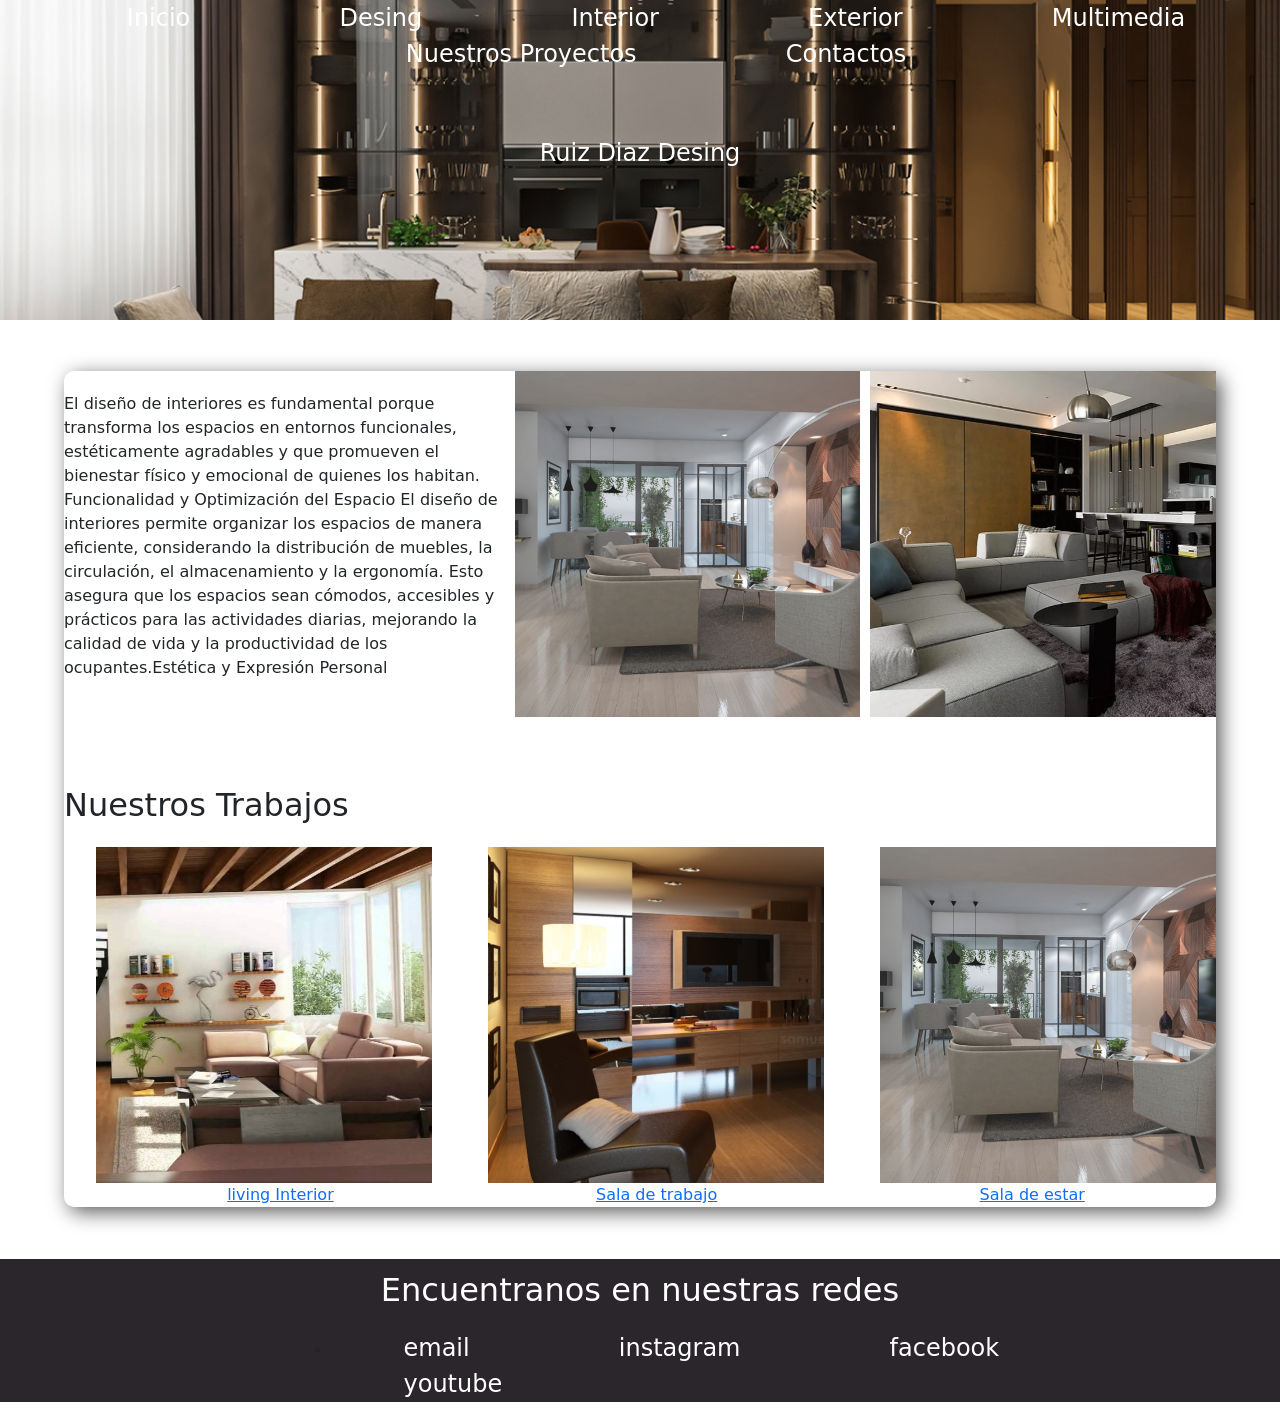
==== index.html @ cdf4b79e "archivo entrega N2" ====
<!DOCTYPE html>
<html lang="en">
<head>
    <meta charset="UTF-8">
    <meta name="viewport" content="width=device-width, initial-scale=1.0">
    <title>Ruis dias Desing</title>
    <link rel="stylesheet" href="css/estilos.css">
    <link href="https://cdn.jsdelivr.net/npm/bootstrap@5.3.8/dist/css/bootstrap.min.css" rel="stylesheet" integrity="sha384-sRIl4kxILFvY47J16cr9ZwB07vP4J8+LH7qKQnuqkuIAvNWLzeN8tE5YBujZqJLB" crossorigin="anonymous">
</head>
<body>
    <header >
         <!--navegacion principal del la pagina web-->
        <div class="div-hambur1">
            <div class="collapse" id="navbarToggleExternalContent" data-bs-theme="dark" >
                <div class="li-hambur">
                   <li class="li-hambur">
                     <a href="./index.html">Inicio</a>
                     <a href="./pages/Desing.html">Desing</a>
                     <a href="./pages/Interior.html">Interior</a>
                     <a href="./pages/Exterior.html">Exterior</a>
                     <a href="./pages/multimedia.html">Multimedia</a>
                     <a href="./pages/Trabajos.html">Nuestros Proyectos</a>
                     <a href="./pages/Contactos.html">Contactos</a>
                    </li>
                </div>
            </div>
            <nav class="navbar navbar-dark bg-dark" id="nav-hambur">
                 <div class="container-fluid" id="div-id"> 
                     <button class="navbar-toggler" type="button" data-bs-toggle="collapse" data-bs-target="#navbarToggleExternalContent" aria-controls="navbarToggleExternalContent" aria-expanded="false" aria-label="Toggle navigation">
                         <span class="navbar-toggler-icon"></span>
                    </button>
                </div>
            </nav>
        </div>
         
    
        
         <ul class="nav-principal">
            <li>
                <a href="./index.html">Inicio</a>
                <a href="./pages/Desing.html">Desing</a>
                <a href="./pages/Interior.html">Interior</a>
                <a href="./pages/Exterior.html">Exterior</a>
                <a href="./pages/multimedia.html">Multimedia</a>
                <a href="./pages/Trabajos.html">Nuestros Proyectos</a>
                <a href="./pages/Contactos.html">Contactos</a>
            </li>
        </ul>
        <p class="titulo-primario">Ruiz Diaz Desing</p>
        
    </header>

    <main>
            <div class="d1">
                <p class="t1">
                
                El diseño de interiores es fundamental porque transforma los espacios en entornos funcionales, estéticamente agradables y que promueven el bienestar físico y emocional de quienes los habitan.
                Funcionalidad y Optimización del Espacio
                El diseño de interiores permite organizar los espacios de manera eficiente, considerando la distribución de muebles, la circulación, el almacenamiento y la ergonomía. Esto asegura que los espacios sean cómodos, accesibles y prácticos para las actividades diarias, mejorando la calidad de vida y la productividad de los ocupantes.Estética y Expresión Personal
                </p>
                <img class="i1" src="./img/living 1.png" alt="">
                <img class="i1" src="./img/living 2.jpg" alt="">
            </div>
        <div class="div-2" >
            <h2>Nuestros Trabajos</h2>
            <ul>
                <li>
                    <img class="imagen-2" src="./img/foto.jpg" alt="">
                    <img class="imagen-2" src="./img/living 3.jpg" alt="">
                    <img class="imagen-2" src="./img/living 1.png" alt="">
                    <img src="" alt="">
                </li>
                <div class="div-trabajos">
                    <a class="living-1"href="./pages/Trabajos.html">living Interior</a>
                    <a href="./pages/Trabajos.html">Sala de trabajo</a>
                    <a href="./pages/Trabajos.html">Sala de estar</a>
                </div>
            </ul>
        </div>
            
             
        
       
        
      
            
        
    </main>
    
    <footer>
        <h2 class="footer-h2">Encuentranos en nuestras redes</h2>
    
        <ul class="footer-class">
            <li>
                <a href="">email</a>
                <a href="">instagram</a>
                <a href="">facebook</a>
                <a href="">youtube</a>
            </li>
    </footer>
    <script src="https://cdn.jsdelivr.net/npm/bootstrap@5.3.8/dist/js/bootstrap.bundle.min.js" integrity="sha384-FKyoEForCGlyvwx9Hj09JcYn3nv7wiPVlz7YYwJrWVcXK/BmnVDxM+D2scQbITxI" crossorigin="anonymous"></script>
</body>


</html>
---- css/estilos.css ----
*{
    margin: 0%;
    padding: 0%;
    box-sizing:border-box;
}


body {
    background-color: #f0f0f0;
}
    /*diseño del header*/

.nav-principal{
    display: flex;
    flex-direction: row;
    align-items:center;
    justify-content: center;
    list-style: none;
    position: absolute;
    top: 0%;
    left: 0%;
    width: 100%;

}

ul li a{
  
    margin: 3em;
    color: rgb(255, 255, 255);
    font-size:x-large;
    text-decoration: none;
}

ul li a:hover{
    padding: 1px;
    color:rgb(255, 180, 110);
}


    

header{
    background-image:url(../img/portada.jpg);
    background-attachment: scroll;
    padding: 20em 0 0 0;
    background-size: cover;
    background-position: center center;
    text-align: center;

}
.titulo-primario{
    display:flex;
    flex-direction: row;
    align-items:center;
    justify-content: center;
    position: absolute;
    top: 15%;
    width: 100%;
    font-size: x-large;
    color: rgb(255, 255, 255);
}
              /* diseño del main*/

main{
    margin: 4% 5%;
    box-shadow: 5px 5px 20px rgb(90, 90, 90);
    border-radius: 10px;
    background-color:#ffffff;
    
    
}
              /* diseño del div-1*/
.d1{
    display: flex;
    align-items: center;
    gap: 10px;
    box-sizing: border-box;
}
.i1{
    
    
    width: 30%;
    height: auto;
}
.t1{
    width: 40%;
}
    
    
    
            /*diseño de div-2*/
main h2{
    margin-top: 6%;
    margin-bottom: 2%; 
}
.imagen-2{
      width: 30%;
    height: 5%;
}
main ul li{
    display: flex;
    flex-direction: row;
    justify-content: space-between;
    gap: 5%;

}
.div-trabajos{
    display: flex;
    flex-direction: row;
    justify-content: space-around;
    font-size: medium;
}

.div-trabajos a:hover{
   
    color:rgb(255, 180, 110);
}
    
             /*pagina desing*/

.main-principal{
    display: flex;
    flex-direction:column;
    justify-content: center;
    align-items: center;
}
.textos-1{
    text-align: justify;
    font-size: x-large;
    width: 80%;
}
.textos-1A{
    text-align: justify;
    font-size: x-large;
    width: 80%;
    margin-left: 9%;
}
.textos-de-lista{
    text-align:left;
    font-size: medium;
    font-family:'Trebuchet MS', 'Lucida Sans Unicode', 'Lucida Grande', 'Lucida Sans', Arial, sans-serif;
    margin-left: 1%;
    list-style-type: none;


}
.texto-final{
    text-align:left;
    font-size: medium;
    font-family:'Trebuchet MS', 'Lucida Sans Unicode', 'Lucida Grande', 'Lucida Sans', Arial, sans-serif;
    margin-top: 10%;
    margin-left: 1%;
}
.imagenes-3{
    box-sizing: border-box;
    height: auto;
    max-width: 100%;
    
}

            /* pagina de interior*/

.textos-1B{
    margin: 3%;
}

           /* pagina multimedia */

.div-grid{
    box-sizing: border-box;
    padding: 4px;
    gap: 4px;
    display: grid;
    grid-template-columns: 1fr 1fr 1fr;
    grid-template-rows: 300px;
}
.imagenes-grid{
    width: 100%;
    height: 100%;
    object-fit: cover;
    
}
.titulo-mul{
    display: flex;
    flex-direction: row;
    justify-content: center;
}

             /* Diseño del footer */
footer{
    background-color:#2b252c ;
}
.footer-h2 {
    display: flex;
    justify-content: center;
    padding: 1%;
    color: #ffffff;
    
}

footer ul li {
    margin-left: 24%;
    
}
@media screen and (max-width: 700px) {
    .footer-class li a {
        display: flex;
        flex-direction: column;
        align-items: center;
        font-size: small;
        margin-left: -35%;
    }

}
    



    

    


            /* diseño exterior*/


#grid-exterior {
    display: grid;
    grid-template-columns: 1fr 1fr 1fr;
    grid-template-rows: 300px;
    padding: 4px;
    gap: 4px;

}

.imagen-ext1{
   
    box-sizing: border-box;
    height: 100%;
    width: 100%;
    object-fit: cover;

}
          /* diseño Nuetros Proyectos*/

.imagen-ext{
    box-sizing: border-box;
    height: 100%;
    width: 100%;
    object-fit: cover;
}

.div-3{
    display: flex;
    flex-direction: row;
    justify-content: center;
    gap: 4%;
    
    
}
.imagen-div{
    width:30%;
    
    
     
}

                    /*pagina contactos*/

.form{
    display: flex;
    flex-direction: column;
    align-items: center;
    

}
main form{
    width: 100%;
    height: 100%;
    margin: 30px;
    
}
main input {
    width: 40%;
    height: 35px;
    margin: 10px;
}

.input-tex{
    height: 100px;
}

.button {
    border: none;
    background-color: rgb(255, 180, 110);

}
.button:hover {
    color: #ffffff;

}
             /*diseño menu hambur*/

.div-hambur1 {
    display: none;
} 



@media screen and (max-width: 700px){
    .div-hambur1 {
        display: block;
    }
    .nav-principal {
        display: none;
    }
}
    
.li-hambur a {
    margin: 3em;
    color: rgb(255, 255, 255);
    font-size:medium;
    text-decoration: none;
    

}
.li-hambur {
    display: flex;
    flex-direction: column;
}

#div-id {
    display: flex;
    justify-content: space-around;
}

#nav-hambur {
    color: rgb(33, 37, 4;
}
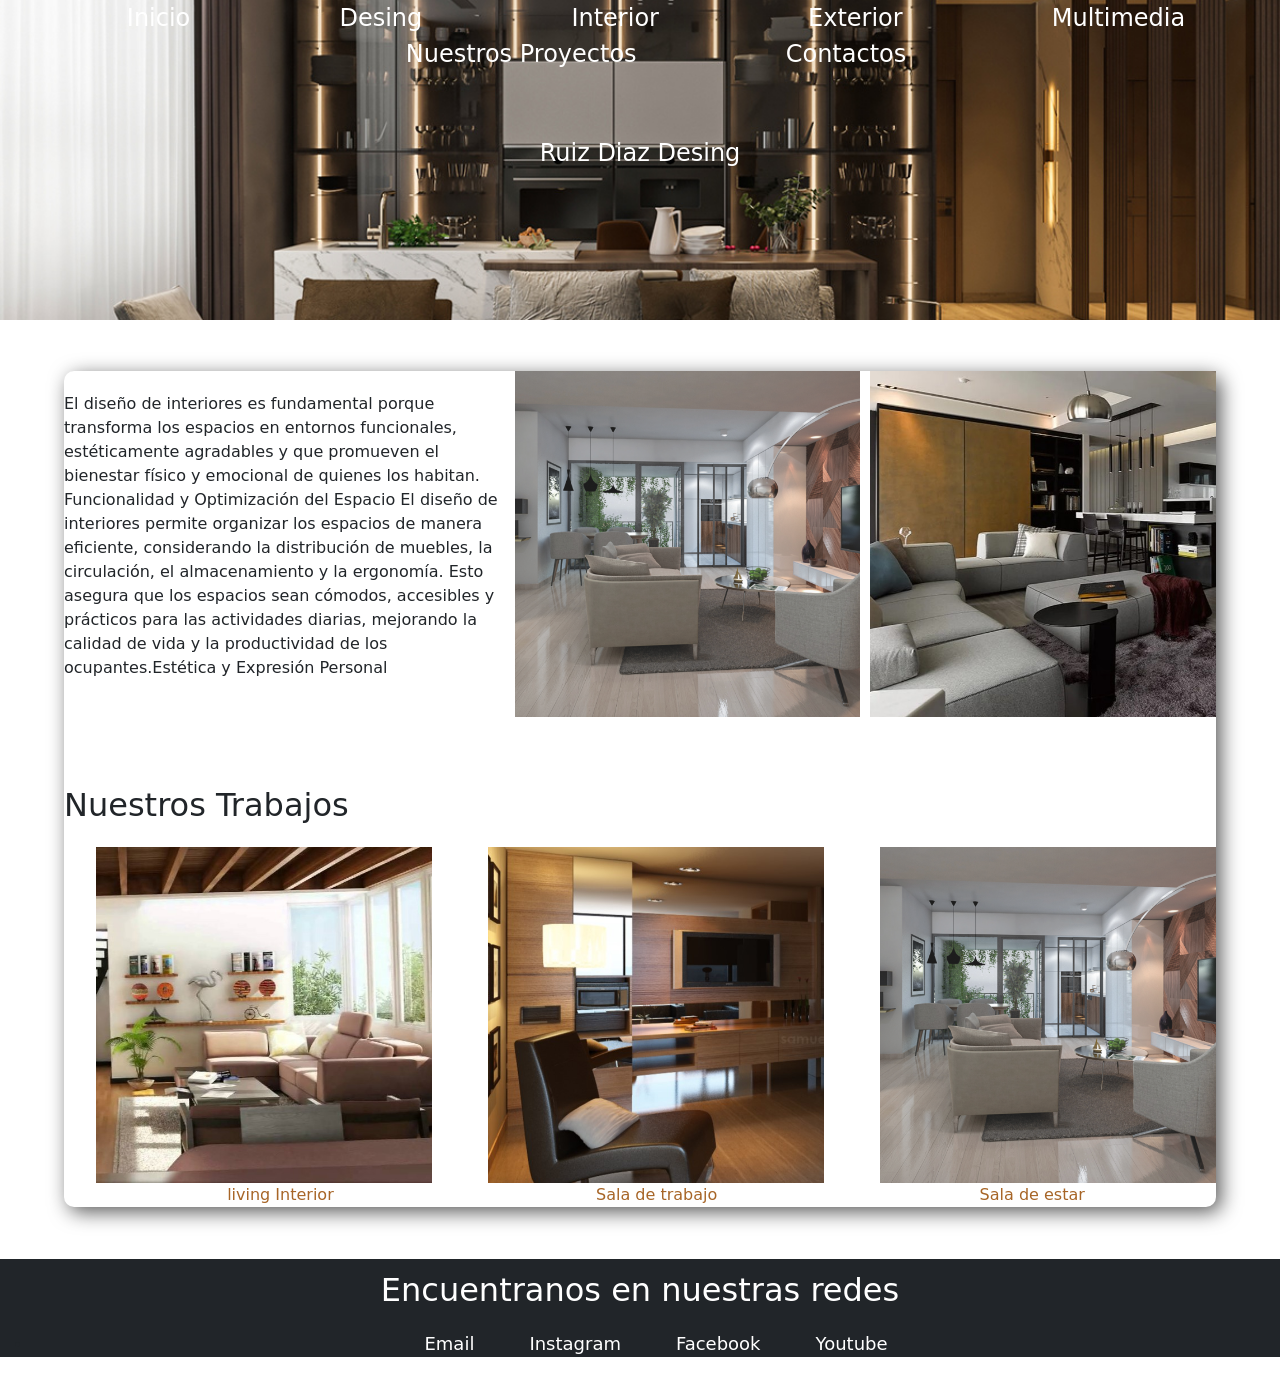
==== commit e40f6da0: "archivos de sass" ====
--- a/index.html
+++ b/index.html
@@ -10,7 +10,7 @@
 <body>
     <header >
          <!--navegacion principal del la pagina web-->
-        <div class="div-hambur1">
+         <div class="div-hambur1">
             <div class="collapse" id="navbarToggleExternalContent" data-bs-theme="dark" >
                 <div class="li-hambur">
                    <li class="li-hambur">
@@ -31,7 +31,7 @@
                     </button>
                 </div>
             </nav>
-        </div>
+         </div>
          
     
         
@@ -45,8 +45,8 @@
                 <a href="./pages/Trabajos.html">Nuestros Proyectos</a>
                 <a href="./pages/Contactos.html">Contactos</a>
             </li>
-        </ul>
-        <p class="titulo-primario">Ruiz Diaz Desing</p>
+         </ul>
+         <p class="titulo-primario">Ruiz Diaz Desing</p>
         
     </header>
 
@@ -86,18 +86,18 @@
             
         
     </main>
-    
     <footer>
         <h2 class="footer-h2">Encuentranos en nuestras redes</h2>
     
         <ul class="footer-class">
             <li>
-                <a href="">email</a>
-                <a href="">instagram</a>
-                <a href="">facebook</a>
-                <a href="">youtube</a>
+                <a href="">Email</a>
+                <a href="">Instagram</a>
+                <a href="">Facebook</a>
+                <a href="">Youtube</a>
             </li>
     </footer>
+   
     <script src="https://cdn.jsdelivr.net/npm/bootstrap@5.3.8/dist/js/bootstrap.bundle.min.js" integrity="sha384-FKyoEForCGlyvwx9Hj09JcYn3nv7wiPVlz7YYwJrWVcXK/BmnVDxM+D2scQbITxI" crossorigin="anonymous"></script>
 </body>
 
--- a/css/estilos.css
+++ b/css/estilos.css
@@ -1,339 +1,331 @@
-*{
-    margin: 0%;
-    padding: 0%;
-    box-sizing:border-box;
-}
-
+@charset "UTF-8";
+* {
+  margin: 0%;
+  padding: 0%;
+  box-sizing: border-box;
+}
 
 body {
-    background-color: #f0f0f0;
-}
-    /*diseño del header*/
-
-.nav-principal{
-    display: flex;
-    flex-direction: row;
-    align-items:center;
-    justify-content: center;
-    list-style: none;
-    position: absolute;
-    top: 0%;
-    left: 0%;
-    width: 100%;
-
-}
-
-ul li a{
-  
-    margin: 3em;
-    color: rgb(255, 255, 255);
-    font-size:x-large;
-    text-decoration: none;
-}
-
-ul li a:hover{
-    padding: 1px;
-    color:rgb(255, 180, 110);
-}
-
-
-    
-
-header{
-    background-image:url(../img/portada.jpg);
-    background-attachment: scroll;
-    padding: 20em 0 0 0;
-    background-size: cover;
-    background-position: center center;
-    text-align: center;
-
-}
-.titulo-primario{
-    display:flex;
-    flex-direction: row;
-    align-items:center;
-    justify-content: center;
-    position: absolute;
-    top: 15%;
-    width: 100%;
-    font-size: x-large;
-    color: rgb(255, 255, 255);
-}
-              /* diseño del main*/
-
-main{
-    margin: 4% 5%;
-    box-shadow: 5px 5px 20px rgb(90, 90, 90);
-    border-radius: 10px;
-    background-color:#ffffff;
-    
-    
-}
-              /* diseño del div-1*/
-.d1{
-    display: flex;
-    align-items: center;
-    gap: 10px;
-    box-sizing: border-box;
-}
-.i1{
-    
-    
-    width: 30%;
-    height: auto;
-}
-.t1{
-    width: 40%;
-}
-    
-    
-    
-            /*diseño de div-2*/
-main h2{
-    margin-top: 6%;
-    margin-bottom: 2%; 
-}
-.imagen-2{
-      width: 30%;
-    height: 5%;
-}
-main ul li{
-    display: flex;
-    flex-direction: row;
-    justify-content: space-between;
-    gap: 5%;
-
-}
-.div-trabajos{
-    display: flex;
-    flex-direction: row;
-    justify-content: space-around;
-    font-size: medium;
-}
-
-.div-trabajos a:hover{
-   
-    color:rgb(255, 180, 110);
-}
-    
-             /*pagina desing*/
-
-.main-principal{
-    display: flex;
-    flex-direction:column;
-    justify-content: center;
-    align-items: center;
-}
-.textos-1{
-    text-align: justify;
-    font-size: x-large;
-    width: 80%;
-}
-.textos-1A{
-    text-align: justify;
-    font-size: x-large;
-    width: 80%;
-    margin-left: 9%;
-}
-.textos-de-lista{
-    text-align:left;
-    font-size: medium;
-    font-family:'Trebuchet MS', 'Lucida Sans Unicode', 'Lucida Grande', 'Lucida Sans', Arial, sans-serif;
-    margin-left: 1%;
-    list-style-type: none;
-
-
-}
-.texto-final{
-    text-align:left;
-    font-size: medium;
-    font-family:'Trebuchet MS', 'Lucida Sans Unicode', 'Lucida Grande', 'Lucida Sans', Arial, sans-serif;
-    margin-top: 10%;
-    margin-left: 1%;
-}
-.imagenes-3{
-    box-sizing: border-box;
-    height: auto;
-    max-width: 100%;
-    
-}
-
-            /* pagina de interior*/
-
-.textos-1B{
-    margin: 3%;
-}
-
-           /* pagina multimedia */
-
-.div-grid{
-    box-sizing: border-box;
-    padding: 4px;
-    gap: 4px;
-    display: grid;
-    grid-template-columns: 1fr 1fr 1fr;
-    grid-template-rows: 300px;
-}
-.imagenes-grid{
-    width: 100%;
-    height: 100%;
-    object-fit: cover;
-    
-}
-.titulo-mul{
-    display: flex;
-    flex-direction: row;
-    justify-content: center;
-}
-
-             /* Diseño del footer */
-footer{
-    background-color:#2b252c ;
-}
+  background-color: #f0f0f0;
+}
+
+/* diseño del header */
+.nav-principal {
+  display: flex;
+  flex-direction: row;
+  align-items: center;
+  justify-content: center;
+  list-style: none;
+  position: absolute;
+  top: 0%;
+  left: 0%;
+  width: 100%;
+}
+
+header ul li a {
+  margin: 3em;
+  color: rgb(255, 255, 255);
+  font-size: x-large;
+  text-decoration: none;
+}
+
+header ul li a:hover {
+  padding: 1px;
+  color: rgb(255, 180, 110);
+}
+
+header {
+  background-image: url(../img/portada.jpg);
+  background-attachment: scroll;
+  padding: 20em 0 0 0;
+  background-size: cover;
+  background-position: center center;
+  text-align: center;
+}
+
+header .titulo-primario {
+  display: flex;
+  flex-direction: row;
+  align-items: center;
+  justify-content: center;
+  position: absolute;
+  top: 15%;
+  width: 100%;
+  font-size: x-large;
+  color: rgb(255, 255, 255);
+}
+
+/* diseño del main */
+main {
+  margin: 4% 5%;
+  box-shadow: 5px 5px 20px rgb(90, 90, 90);
+  border-radius: 10px;
+  background-color: rgb(255, 255, 255);
+}
+
+/* div-1 */
+.d1 {
+  display: flex;
+  align-items: center;
+  gap: 10px;
+  box-sizing: border-box;
+}
+
+.i1 {
+  width: 30%;
+  height: auto;
+}
+
+.t1 {
+  width: 40%;
+}
+
+/* Div-2*/
+main h2 {
+  margin-top: 6%;
+  margin-bottom: 2%;
+}
+
+.imagen-2 {
+  width: 30%;
+  height: 5%;
+}
+
+main ul li {
+  display: flex;
+  flex-direction: row;
+  justify-content: space-between;
+  gap: 5%;
+}
+
+.div-trabajos {
+  display: flex;
+  flex-direction: row;
+  justify-content: space-around;
+  font-size: medium;
+}
+
+.div-trabajos a {
+  text-decoration: none;
+  color: rgb(167, 101, 39);
+}
+
+.div-trabajos a:hover {
+  color: rgb(255, 180, 110);
+}
+
+/* Pagina desing */
+.main-principal {
+  display: flex;
+  flex-direction: column;
+  justify-content: center;
+  align-items: center;
+}
+
+.textos-1 {
+  text-align: justify;
+  font-size: x-large;
+  width: 80%;
+}
+
+.textos-1A {
+  text-align: justify;
+  font-size: x-large;
+  width: 80%;
+  margin-left: 9%;
+}
+
+.textos-de-lista {
+  text-align: left;
+  font-size: medium;
+  font-family: "Trebuchet MS", "Lucida Sans Unicode", "Lucida Grande", "Lucida Sans", Arial, sans-serif;
+  margin-left: 1%;
+  list-style-type: none;
+}
+
+.texto-final {
+  text-align: left;
+  font-size: medium;
+  font-family: "Trebuchet MS", "Lucida Sans Unicode", "Lucida Grande", "Lucida Sans", Arial, sans-serif;
+  margin-top: 10%;
+  margin-left: 1%;
+}
+
+.imagenes-3 {
+  box-sizing: border-box;
+  height: auto;
+  max-width: 100%;
+}
+
+/* Pages Interior */
+.textos-1B {
+  margin: 3%;
+}
+
+/* Pages Multimedia */
+.div-grid {
+  box-sizing: border-box;
+  padding: 4px;
+  gap: 4px;
+  display: grid;
+  grid-template-columns: 1fr 1fr 1fr;
+  grid-template-rows: 300px;
+}
+
+.imagenes-grid {
+  width: 100%;
+  height: 100%;
+  object-fit: cover;
+}
+
+.titulo-mul {
+  display: flex;
+  flex-direction: row;
+  justify-content: center;
+}
+
+/* Diseño footer */
+footer {
+  background-color: rgb(33, 37, 41);
+}
+
 .footer-h2 {
-    display: flex;
-    justify-content: center;
-    padding: 1%;
-    color: #ffffff;
-    
-}
-
-footer ul li {
-    margin-left: 24%;
-    
-}
+  display: flex;
+  justify-content: center;
+  padding: 1%;
+  color: #ffffff;
+}
+
+.footer-class a {
+  display: inline;
+  color: #ffffff;
+  text-decoration: none;
+  font-size: large;
+}
+
+.footer-class a:hover {
+  color: rgb(255, 180, 110);
+}
+
+footer ul {
+  text-align: center;
+}
+footer li a {
+  margin: 2%;
+}
+
+/* Pages Exterior */
+#grid-exterior {
+  display: grid;
+  grid-template-columns: 1fr 1fr 1fr;
+  grid-template-rows: 300px;
+  padding: 4px;
+  gap: 4px;
+}
+
+.imagen-ext1 {
+  box-sizing: border-box;
+  height: 100%;
+  width: 100%;
+  object-fit: cover;
+}
+
+/* Pages Nuestros Proyectos */
+.imagen-ext {
+  box-sizing: border-box;
+  height: 100%;
+  width: 100%;
+  object-fit: cover;
+}
+
+.div-3 {
+  display: flex;
+  flex-direction: row;
+  align-items: center;
+  justify-content: center;
+  gap: 4%;
+}
+
+.imagen-div {
+  width: 30%;
+}
+
+/* Nuestros Contactos */
+.form {
+  display: flex;
+  flex-direction: column;
+  align-items: center;
+}
+
+main form {
+  width: 100%;
+  height: 100%;
+  margin: 30px;
+}
+
+main input {
+  width: 40%;
+  height: 35px;
+  margin: 10px;
+}
+
+.input-tex {
+  height: 100px;
+}
+
+.button {
+  border: none;
+  background-color: rgb(255, 180, 110);
+}
+
+.button:hover {
+  color: #ffffff;
+}
+
+/* Diseño Menu Hambur */
+.div-hambur1 {
+  display: none;
+}
+
+.li-hambur a {
+  margin: 3em;
+  color: rgb(255, 255, 255);
+  font-size: medium;
+  text-decoration: none;
+}
+
+.li-hambur {
+  display: flex;
+  flex-direction: column;
+}
+
+.li-hambur :hover {
+  color: rgb(255, 180, 110);
+}
+
+#div-id {
+  display: flex;
+  justify-content: space-around;
+}
+
+/* medias queries */
+/* MQ menu Hambur */
 @media screen and (max-width: 700px) {
-    .footer-class li a {
-        display: flex;
-        flex-direction: column;
-        align-items: center;
-        font-size: small;
-        margin-left: -35%;
-    }
-
-}
-    
-
-
-
-    
-
-    
-
-
-            /* diseño exterior*/
-
-
-#grid-exterior {
-    display: grid;
-    grid-template-columns: 1fr 1fr 1fr;
-    grid-template-rows: 300px;
-    padding: 4px;
-    gap: 4px;
-
-}
-
-.imagen-ext1{
-   
-    box-sizing: border-box;
-    height: 100%;
-    width: 100%;
-    object-fit: cover;
-
-}
-          /* diseño Nuetros Proyectos*/
-
-.imagen-ext{
-    box-sizing: border-box;
-    height: 100%;
-    width: 100%;
-    object-fit: cover;
-}
-
-.div-3{
-    display: flex;
-    flex-direction: row;
-    justify-content: center;
-    gap: 4%;
-    
-    
-}
-.imagen-div{
-    width:30%;
-    
-    
-     
-}
-
-                    /*pagina contactos*/
-
-.form{
+  .div-hambur1 {
+    display: block;
+  }
+  .nav-principal {
+    display: none;
+  }
+}
+/* MQ footer */
+@media screen and (max-width: 700px) {
+  .footer-class li a {
     display: flex;
     flex-direction: column;
     align-items: center;
-    
-
-}
-main form{
-    width: 100%;
-    height: 100%;
-    margin: 30px;
-    
-}
-main input {
-    width: 40%;
-    height: 35px;
-    margin: 10px;
-}
-
-.input-tex{
-    height: 100px;
-}
-
-.button {
-    border: none;
-    background-color: rgb(255, 180, 110);
-
-}
-.button:hover {
-    color: #ffffff;
-
-}
-             /*diseño menu hambur*/
-
-.div-hambur1 {
-    display: none;
-} 
-
-
-
-@media screen and (max-width: 700px){
-    .div-hambur1 {
-        display: block;
-    }
-    .nav-principal {
-        display: none;
-    }
-}
-    
-.li-hambur a {
-    margin: 3em;
-    color: rgb(255, 255, 255);
-    font-size:medium;
-    text-decoration: none;
-    
-
-}
-.li-hambur {
-    display: flex;
-    flex-direction: column;
-}
-
-#div-id {
-    display: flex;
-    justify-content: space-around;
-}
-
-#nav-hambur {
-    color: rgb(33, 37, 4;
-}+    font-size: small;
+  }
+}
+
+/*# sourceMappingURL=estilos.css.map */
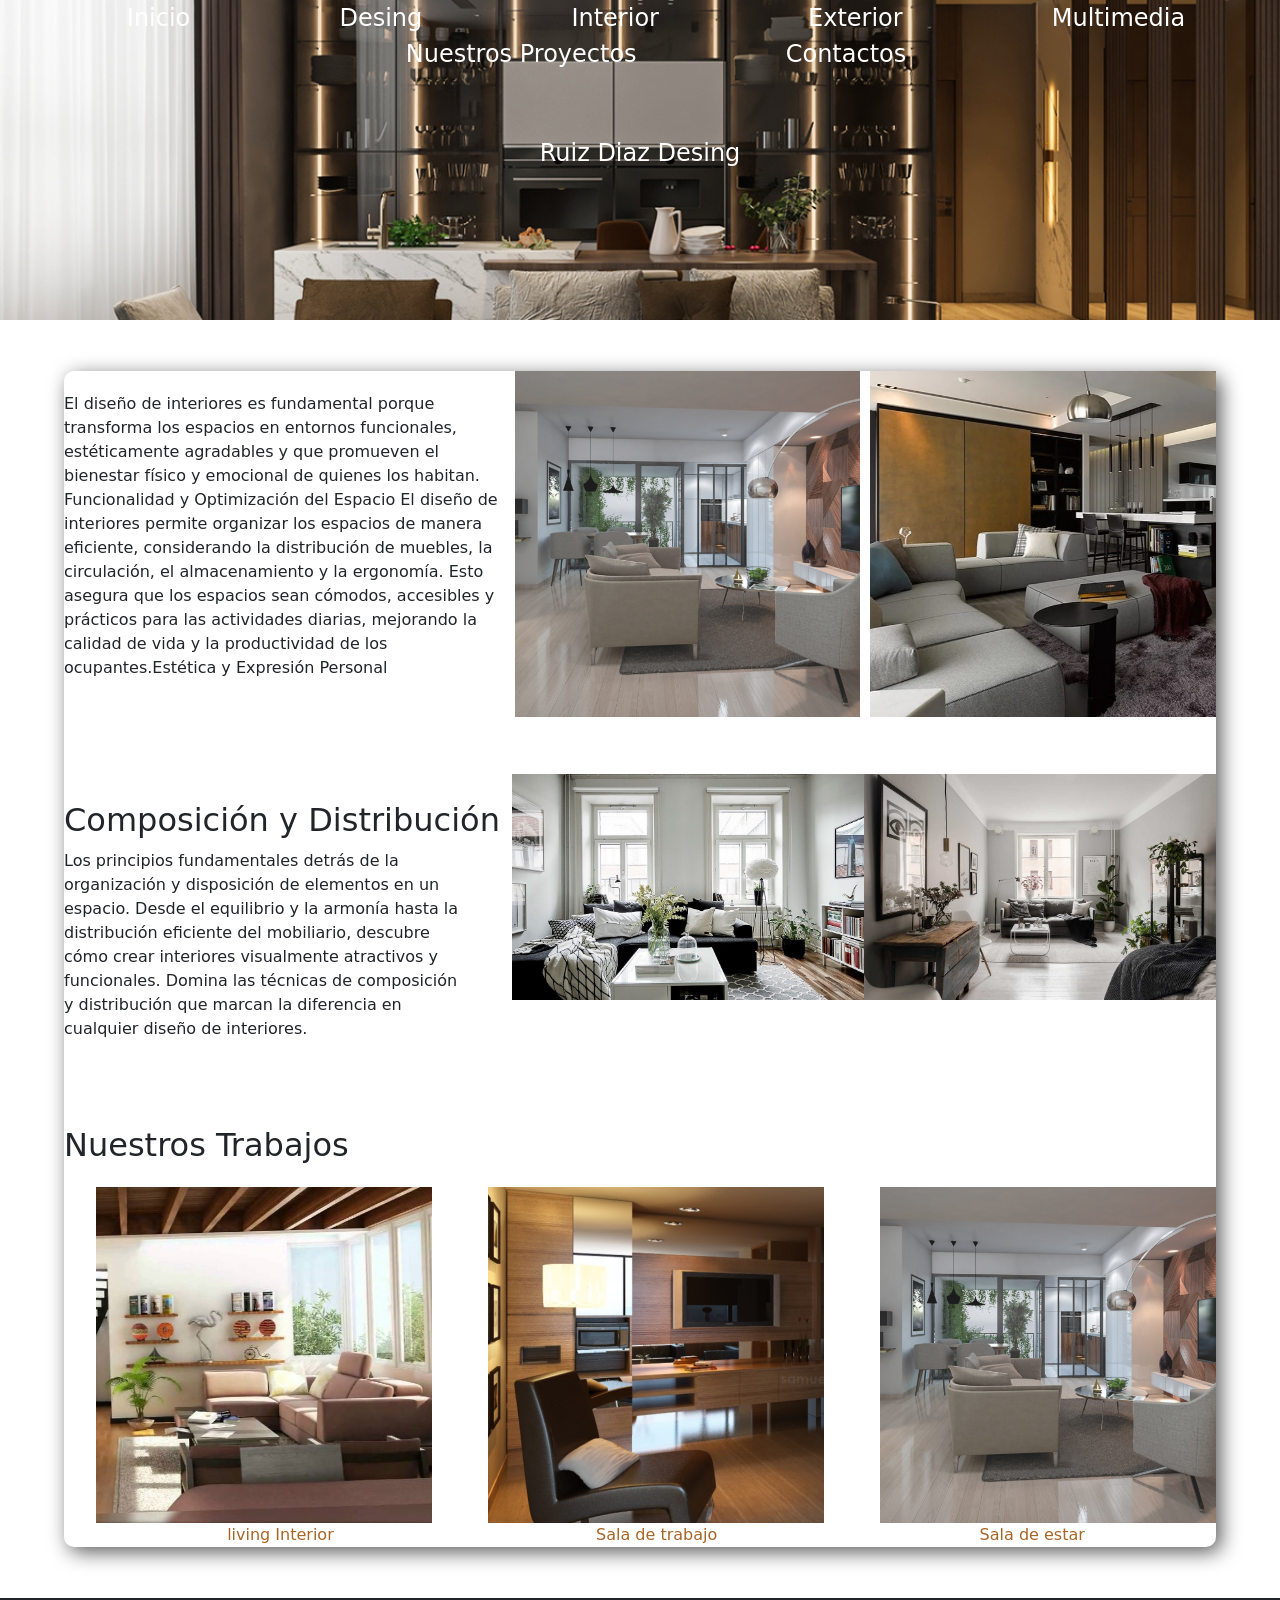
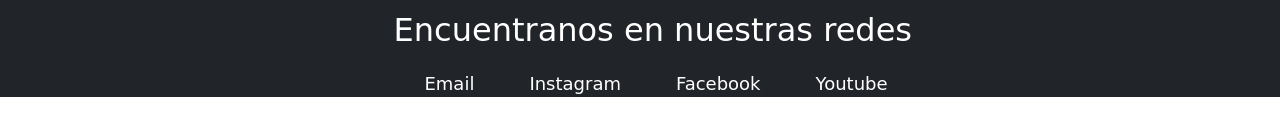
==== commit 5f17492a: "trabajo terminado" ====
--- a/index.html
+++ b/index.html
@@ -58,16 +58,37 @@
                 Funcionalidad y Optimización del Espacio
                 El diseño de interiores permite organizar los espacios de manera eficiente, considerando la distribución de muebles, la circulación, el almacenamiento y la ergonomía. Esto asegura que los espacios sean cómodos, accesibles y prácticos para las actividades diarias, mejorando la calidad de vida y la productividad de los ocupantes.Estética y Expresión Personal
                 </p>
-                <img class="i1" src="./img/living 1.png" alt="">
-                <img class="i1" src="./img/living 2.jpg" alt="">
+                <img class="i1" src="./img/living 1.png" alt="sala de estar con sillones">
+                <img class="i1" src="./img/living 2.jpg" alt="living,sala de estar">
             </div>
-        <div class="div-2" >
+
+            <div class="div-inicio">
+                <div class="div-contenedor">
+                    <h2>
+                        Composición y Distribución
+                    </h2>
+                    <p>
+                        Los principios fundamentales detrás de la organización y disposición de elementos en un espacio. Desde el equilibrio y la armonía hasta la distribución eficiente del mobiliario, descubre cómo crear interiores visualmente atractivos y funcionales. Domina las técnicas de composición y distribución que marcan la diferencia en cualquier diseño de interiores.
+
+                    </p>
+                </div>
+                <div class="div-foto1">
+                    <img src="./img/diseño black and whitte.jpg"alt="sala de estar con sillones y mesas ">
+                    <img src="./img/Interioreschic00-49.jpg" alt="living blanco y negro">
+                </div>
+            </div>
+
+          
+
+         
+
+            <div class="div-2" >
             <h2>Nuestros Trabajos</h2>
             <ul>
                 <li>
-                    <img class="imagen-2" src="./img/foto.jpg" alt="">
-                    <img class="imagen-2" src="./img/living 3.jpg" alt="">
-                    <img class="imagen-2" src="./img/living 1.png" alt="">
+                    <img class="imagen-2" src="./img/foto.jpg" alt="sala con sillones ">
+                    <img class="imagen-2" src="./img/living 3.jpg" alt="lugar de trabajo">
+                    <img class="imagen-2" src="./img/living 1.png" alt="living ">
                     <img src="" alt="">
                 </li>
                 <div class="div-trabajos">
@@ -76,7 +97,7 @@
                     <a href="./pages/Trabajos.html">Sala de estar</a>
                 </div>
             </ul>
-        </div>
+            </div>
             
              
         
--- a/css/estilos.css
+++ b/css/estilos.css
@@ -194,6 +194,7 @@
   justify-content: center;
   padding: 1%;
   color: #ffffff;
+  margin-left: 2%;
 }
 
 .footer-class a {
@@ -306,6 +307,35 @@
 #div-id {
   display: flex;
   justify-content: space-around;
+}
+
+.div-inicio {
+  display: flex;
+  object-fit: cover;
+  box-sizing: border-box;
+  margin-top: 5%;
+}
+
+.div-contenedor {
+  display: flex;
+  flex-direction: column;
+  box-sizing: border-box;
+  width: 70%;
+}
+
+.div-contenedor p {
+  width: 90%;
+}
+
+.div-foto1 {
+  display: flex;
+  flex-direction: row;
+  width: 110%;
+}
+.div-foto1 img {
+  width: 50%;
+  height: 80%;
+  object-fit: cover;
 }
 
 /* medias queries */
